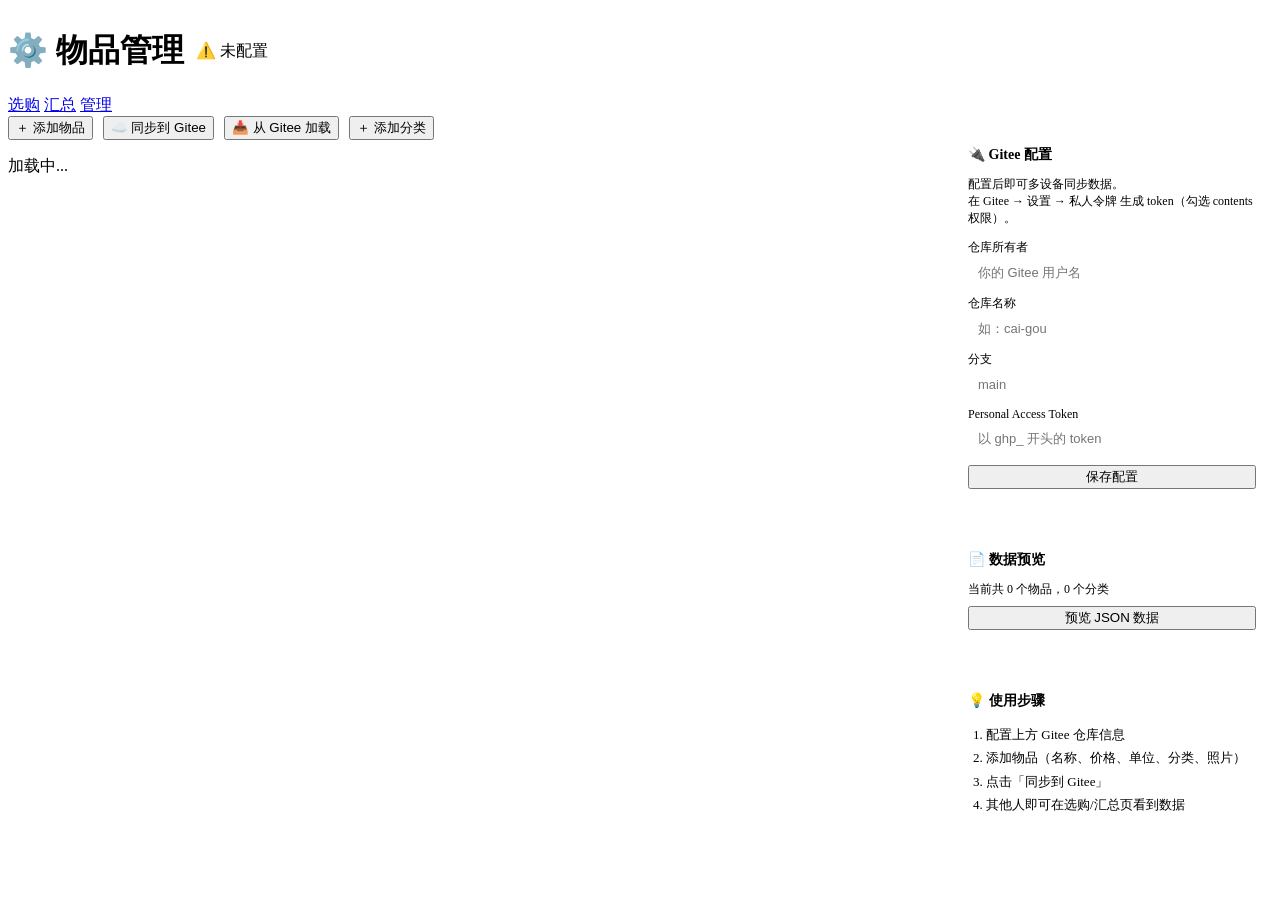
==== admin.html @ 83554416 "Add admin.html" ====
<!DOCTYPE html>
<html lang="zh-CN">
<head>
  <meta charset="UTF-8">
  <meta name="viewport" content="width=device-width, initial-scale=1.0">
  <title>采购管理 · 物品</title>
  <link rel="stylesheet" href="css/style.css">
  <style>
    /* ---- Admin specific styles ---- */
    .admin-layout { display: grid; grid-template-columns: 1fr 320px; gap: 24px; align-items: start; }
    @media (max-width: 800px) { .admin-layout { grid-template-columns: 1fr; } }

    .admin-card {
      background: var(--color-surface);
      border: 1px solid var(--color-border);
      border-radius: var(--radius);
      padding: 16px;
      margin-bottom: 16px;
    }
    .admin-card h3 { font-size: 14px; font-weight: 600; margin-bottom: 12px; }

    .admin-cat-section { margin-bottom: 16px; }
    .admin-cat-title { font-size: 14px; font-weight: 600; margin-bottom: 6px; color: var(--color-text-secondary); }
    .admin-item-row {
      display: flex; align-items: center; gap: 10px;
      padding: 8px 10px; border-radius: 6px;
      border: 1px solid var(--color-border);
      margin-bottom: 4px;
    }
    .admin-item-row:hover { background: var(--color-bg); }
    .admin-thumb { width: 36px; height: 36px; border-radius: 4px; object-fit: cover; flex-shrink: 0; }
    .admin-item-info { flex: 1; min-width: 0; }
    .admin-item-name { font-size: 14px; font-weight: 500; }
    .admin-item-meta { font-size: 12px; color: var(--color-text-secondary); }
    .admin-item-actions { display: flex; gap: 4px; flex-shrink: 0; }

    .btn-sm {
      font-size: 12px; padding: 3px 10px; border: 1px solid var(--color-border);
      border-radius: 4px; background: var(--color-surface); cursor: pointer;
      transition: background 0.1s;
    }
    .btn-sm:hover { background: var(--color-bg); }
    .btn-del { color: var(--color-danger); border-color: var(--color-danger); }
    .btn-del:hover { background: var(--color-danger-bg); }
    .btn-edit { color: var(--color-primary); border-color: var(--color-primary); }
    .btn-edit:hover { background: var(--color-primary-bg); }

    .form-group { margin-bottom: 10px; }
    .form-group label { display: block; font-size: 13px; font-weight: 500; margin-bottom: 4px; color: var(--color-text-secondary); }
    .form-group input,
    .form-group select {
      width: 100%; padding: 7px 10px; font-size: 14px;
      border: 1px solid var(--color-border); border-radius: 6px; outline: none;
    }
    .form-group input:focus,
    .form-group select:focus { border-color: var(--color-primary); box-shadow: 0 0 0 3px var(--color-primary-bg); }
    .form-row { display: grid; grid-template-columns: 1fr 1fr; gap: 10px; }
    .form-actions { display: flex; gap: 8px; margin-top: 12px; }

    .config-field { margin-bottom: 8px; }
    .config-field input { width: 100%; padding: 7px 10px; font-size: 13px; border: 1px solid var(--color-border); border-radius: 6px; outline: none; }
    .config-field input:focus { border-color: var(--color-primary); }
    .config-field label { display: block; font-size: 12px; font-weight: 500; margin-bottom: 2px; color: var(--color-text-secondary); }

    .status-bar { display: flex; align-items: center; gap: 8px; font-size: 13px; }
  </style>
</head>
<body>

  <header class="app-header">
    <div style="display:flex;align-items:center;gap:12px;">
      <h1>⚙️ 物品管理</h1>
      <span class="date-badge" id="gitee-status">⚠️ 未配置</span>
    </div>
    <nav class="app-nav">
      <a href="index.html">选购</a>
      <a href="summary.html">汇总</a>
      <a href="admin.html" class="active">管理</a>
    </nav>
  </header>

  <main class="app-main">

    <div class="admin-layout">

      <!-- ======== 左侧：物品列表 ======== -->
      <div>
        <div style="display:flex;align-items:center;gap:10px;margin-bottom:16px;flex-wrap:wrap;">
          <button class="btn btn-primary" id="btn-add-item">＋ 添加物品</button>
          <button class="btn btn-success" id="btn-save-gitee">☁️ 同步到 Gitee</button>
          <button class="btn btn-outline" id="btn-load-gitee">📥 从 Gitee 加载</button>
          <button class="btn btn-outline" id="btn-add-category">＋ 添加分类</button>
        </div>

        <!-- 物品表单（折叠） -->
        <div class="admin-card" id="item-form" style="display:none;">
          <h3 id="form-title">添加物品</h3>
          <input type="hidden" id="item-id">
          <div class="form-group">
            <label>物品名称</label>
            <input type="text" id="item-name" placeholder="如：康师傅红烧牛肉面" maxlength="30">
          </div>
          <div class="form-row">
            <div class="form-group">
              <label>价格 (¥)</label>
              <input type="number" id="item-price" placeholder="4.5" step="0.1" min="0">
            </div>
            <div class="form-group">
              <label>单位</label>
              <input type="text" id="item-unit" placeholder="包、个、瓶" maxlength="6">
            </div>
          </div>
          <div class="form-group">
            <label>分类</label>
            <select id="item-category"></select>
          </div>
          <div class="form-group">
            <label>照片链接（可选）</label>
            <input type="url" id="item-photo" placeholder="https://example.com/photo.jpg">
          </div>
          <div class="form-actions">
            <button class="btn btn-primary" id="btn-save-form">保存</button>
            <button class="btn btn-outline" id="btn-cancel-form">取消</button>
          </div>
        </div>

        <!-- 物品列表 -->
        <div id="item-list">
          <div class="empty-state"><p>加载中...</p></div>
        </div>
      </div>

      <!-- ======== 右侧：Gitee 配置 ======== -->
      <div>
        <div class="admin-card">
          <h3>🔌 Gitee 配置</h3>
          <p style="font-size:12px;color:var(--color-text-secondary);margin-bottom:12px;">
            配置后即可多设备同步数据。<br>
            在 Gitee → 设置 → 私人令牌 生成 token（勾选 contents 权限）。
          </p>
          <div class="config-field">
            <label>仓库所有者</label>
            <input type="text" id="gitee-owner" placeholder="你的 Gitee 用户名">
          </div>
          <div class="config-field">
            <label>仓库名称</label>
            <input type="text" id="gitee-repo" placeholder="如：cai-gou">
          </div>
          <div class="config-field">
            <label>分支</label>
            <input type="text" id="gitee-branch" placeholder="main">
          </div>
          <div class="config-field">
            <label>Personal Access Token</label>
            <input type="password" id="gitee-token" placeholder="以 ghp_ 开头的 token">
          </div>
          <button class="btn btn-outline" id="btn-save-config" style="width:100%;margin-top:4px;">保存配置</button>
        </div>

        <div class="admin-card">
          <h3>📄 数据预览</h3>
          <p style="font-size:12px;color:var(--color-text-secondary);margin-bottom:8px;">
            当前共 <span id="item-count">0</span> 个物品，<span id="cat-count">0</span> 个分类
          </p>
          <button class="btn btn-outline" id="btn-preview" style="width:100%;">预览 JSON 数据</button>
        </div>

        <div class="admin-card">
          <h3>💡 使用步骤</h3>
          <ol style="font-size:13px;color:var(--color-text-secondary);line-height:1.8;padding-left:18px;">
            <li>配置上方 Gitee 仓库信息</li>
            <li>添加物品（名称、价格、单位、分类、照片）</li>
            <li>点击「同步到 Gitee」</li>
            <li>其他人即可在选购/汇总页看到数据</li>
          </ol>
        </div>
      </div>

    </div>
  </main>

  <div class="toast" id="toast"></div>

  <script src="js/gitee-api.js"></script>
  <script src="js/admin.js"></script>
</body>
</html>
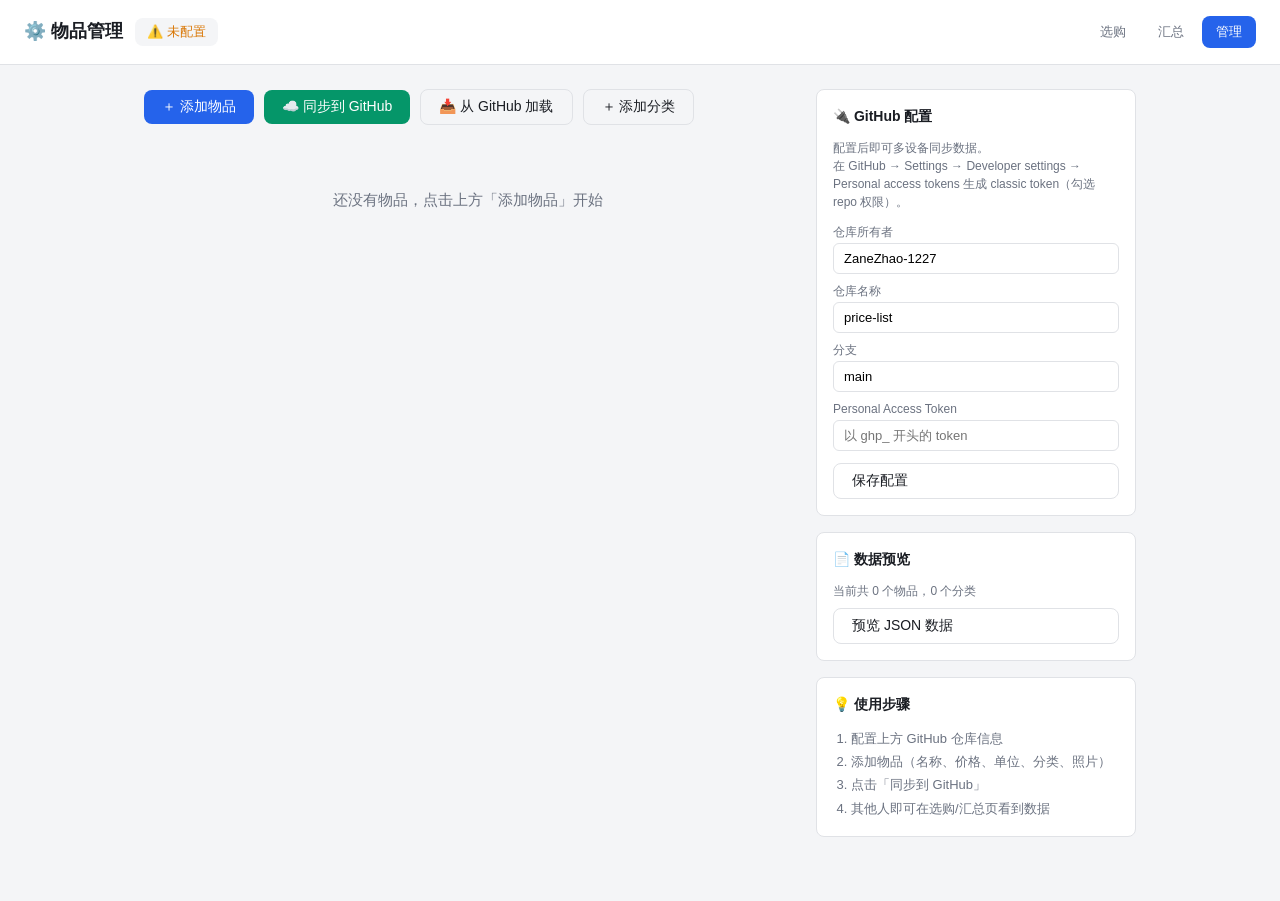
==== commit 2b5212c6: "更新 admin.html" ====
--- a/admin.html
+++ b/admin.html
@@ -6,10 +6,8 @@
   <title>采购管理 · 物品</title>
   <link rel="stylesheet" href="css/style.css">
   <style>
-    /* ---- Admin specific styles ---- */
     .admin-layout { display: grid; grid-template-columns: 1fr 320px; gap: 24px; align-items: start; }
     @media (max-width: 800px) { .admin-layout { grid-template-columns: 1fr; } }
-
     .admin-card {
       background: var(--color-surface);
       border: 1px solid var(--color-border);
@@ -18,7 +16,6 @@
       margin-bottom: 16px;
     }
     .admin-card h3 { font-size: 14px; font-weight: 600; margin-bottom: 12px; }
-
     .admin-cat-section { margin-bottom: 16px; }
     .admin-cat-title { font-size: 14px; font-weight: 600; margin-bottom: 6px; color: var(--color-text-secondary); }
     .admin-item-row {
@@ -33,7 +30,6 @@
     .admin-item-name { font-size: 14px; font-weight: 500; }
     .admin-item-meta { font-size: 12px; color: var(--color-text-secondary); }
     .admin-item-actions { display: flex; gap: 4px; flex-shrink: 0; }
-
     .btn-sm {
       font-size: 12px; padding: 3px 10px; border: 1px solid var(--color-border);
       border-radius: 4px; background: var(--color-surface); cursor: pointer;
@@ -44,7 +40,6 @@
     .btn-del:hover { background: var(--color-danger-bg); }
     .btn-edit { color: var(--color-primary); border-color: var(--color-primary); }
     .btn-edit:hover { background: var(--color-primary-bg); }
-
     .form-group { margin-bottom: 10px; }
     .form-group label { display: block; font-size: 13px; font-weight: 500; margin-bottom: 4px; color: var(--color-text-secondary); }
     .form-group input,
@@ -56,12 +51,10 @@
     .form-group select:focus { border-color: var(--color-primary); box-shadow: 0 0 0 3px var(--color-primary-bg); }
     .form-row { display: grid; grid-template-columns: 1fr 1fr; gap: 10px; }
     .form-actions { display: flex; gap: 8px; margin-top: 12px; }
-
     .config-field { margin-bottom: 8px; }
     .config-field input { width: 100%; padding: 7px 10px; font-size: 13px; border: 1px solid var(--color-border); border-radius: 6px; outline: none; }
     .config-field input:focus { border-color: var(--color-primary); }
     .config-field label { display: block; font-size: 12px; font-weight: 500; margin-bottom: 2px; color: var(--color-text-secondary); }
-
     .status-bar { display: flex; align-items: center; gap: 8px; font-size: 13px; }
   </style>
 </head>
@@ -83,16 +76,16 @@
 
     <div class="admin-layout">
 
-      <!-- ======== 左侧：物品列表 ======== -->
+      <!-- 左侧：物品列表 -->
       <div>
         <div style="display:flex;align-items:center;gap:10px;margin-bottom:16px;flex-wrap:wrap;">
           <button class="btn btn-primary" id="btn-add-item">＋ 添加物品</button>
-          <button class="btn btn-success" id="btn-save-gitee">☁️ 同步到 Gitee</button>
-          <button class="btn btn-outline" id="btn-load-gitee">📥 从 Gitee 加载</button>
+          <button class="btn btn-success" id="btn-save-gitee">☁️ 同步到 GitHub</button>
+          <button class="btn btn-outline" id="btn-load-gitee">📥 从 GitHub 加载</button>
           <button class="btn btn-outline" id="btn-add-category">＋ 添加分类</button>
         </div>
 
-        <!-- 物品表单（折叠） -->
+        <!-- 物品表单 -->
         <div class="admin-card" id="item-form" style="display:none;">
           <h3 id="form-title">添加物品</h3>
           <input type="hidden" id="item-id">
@@ -130,21 +123,22 @@
         </div>
       </div>
 
-      <!-- ======== 右侧：Gitee 配置 ======== -->
+      <!-- 右侧：GitHub 配置 -->
       <div>
         <div class="admin-card">
-          <h3>🔌 Gitee 配置</h3>
+          <h3>🔌 GitHub 配置</h3>
           <p style="font-size:12px;color:var(--color-text-secondary);margin-bottom:12px;">
             配置后即可多设备同步数据。<br>
-            在 Gitee → 设置 → 私人令牌 生成 token（勾选 contents 权限）。
+            在 GitHub → Settings → Developer settings → Personal access tokens
+            生成 classic token（勾选 repo 权限）。
           </p>
           <div class="config-field">
             <label>仓库所有者</label>
-            <input type="text" id="gitee-owner" placeholder="你的 Gitee 用户名">
+            <input type="text" id="gitee-owner" placeholder="GitHub 用户名">
           </div>
           <div class="config-field">
             <label>仓库名称</label>
-            <input type="text" id="gitee-repo" placeholder="如：cai-gou">
+            <input type="text" id="gitee-repo" placeholder="price-list">
           </div>
           <div class="config-field">
             <label>分支</label>
@@ -168,9 +162,9 @@
         <div class="admin-card">
           <h3>💡 使用步骤</h3>
           <ol style="font-size:13px;color:var(--color-text-secondary);line-height:1.8;padding-left:18px;">
-            <li>配置上方 Gitee 仓库信息</li>
+            <li>配置上方 GitHub 仓库信息</li>
             <li>添加物品（名称、价格、单位、分类、照片）</li>
-            <li>点击「同步到 Gitee」</li>
+            <li>点击「同步到 GitHub」</li>
             <li>其他人即可在选购/汇总页看到数据</li>
           </ol>
         </div>
--- a/css/style.css
+++ b/css/style.css
@@ -0,0 +1,490 @@
+/* ================================================================
+   采购汇总系统 — 样式表
+   ================================================================ */
+
+:root {
+  --color-bg:        #f4f5f7;
+  --color-surface:   #ffffff;
+  --color-border:    #e0e2e6;
+  --color-text:      #1a1d23;
+  --color-text-secondary: #6b7280;
+  --color-primary:   #2563eb;
+  --color-primary-hover: #1d4ed8;
+  --color-primary-bg: #eff6ff;
+  --color-accent:    #059669;
+  --color-accent-bg: #ecfdf5;
+  --color-danger:    #dc2626;
+  --color-danger-bg: #fef2f2;
+  --color-warning:   #d97706;
+  --color-warning-bg: #fffbeb;
+  --radius:       8px;
+  --shadow-sm:    0 1px 2px rgba(0,0,0,0.06);
+  --shadow-md:    0 2px 8px rgba(0,0,0,0.08);
+  --font-sans:    -apple-system, BlinkMacSystemFont, "Segoe UI", "PingFang SC", "Hiragino Sans GB", "Microsoft YaHei", sans-serif;
+}
+
+/* ---- Reset ---- */
+*, *::before, *::after { box-sizing: border-box; margin: 0; padding: 0; }
+
+body {
+  font-family: var(--font-sans);
+  background: var(--color-bg);
+  color: var(--color-text);
+  line-height: 1.5;
+  min-height: 100vh;
+}
+
+/* ---- Layout ---- */
+.app-header {
+  background: var(--color-surface);
+  border-bottom: 1px solid var(--color-border);
+  padding: 16px 24px;
+  display: flex;
+  align-items: center;
+  justify-content: space-between;
+  flex-wrap: wrap;
+  gap: 12px;
+  position: sticky;
+  top: 0;
+  z-index: 50;
+}
+
+.app-header h1 {
+  font-size: 18px;
+  font-weight: 600;
+  letter-spacing: 0;
+}
+
+.app-header .date-badge {
+  font-size: 13px;
+  color: var(--color-text-secondary);
+  background: var(--color-bg);
+  padding: 4px 12px;
+  border-radius: var(--radius);
+}
+
+.app-nav {
+  display: flex;
+  gap: 4px;
+}
+
+.app-nav a {
+  text-decoration: none;
+  font-size: 13px;
+  font-weight: 500;
+  padding: 6px 14px;
+  border-radius: var(--radius);
+  color: var(--color-text-secondary);
+  transition: background 0.15s, color 0.15s;
+}
+
+.app-nav a:hover {
+  background: var(--color-bg);
+  color: var(--color-text);
+}
+
+.app-nav a.active {
+  background: var(--color-primary);
+  color: #fff;
+}
+
+.app-main {
+  max-width: 1024px;
+  margin: 0 auto;
+  padding: 24px 16px 48px;
+}
+
+/* ---- User badge ---- */
+.user-area {
+  display: flex;
+  align-items: center;
+  gap: 10px;
+  flex-wrap: wrap;
+}
+
+.user-area input {
+  font-size: 14px;
+  padding: 6px 12px;
+  border: 1px solid var(--color-border);
+  border-radius: var(--radius);
+  outline: none;
+  width: 120px;
+  transition: border-color 0.15s;
+}
+
+.user-area input:focus {
+  border-color: var(--color-primary);
+  box-shadow: 0 0 0 3px var(--color-primary-bg);
+}
+
+/* ---- Category section ---- */
+.category-section {
+  margin-bottom: 28px;
+}
+
+.category-header {
+  display: flex;
+  align-items: center;
+  gap: 8px;
+  font-size: 16px;
+  font-weight: 600;
+  margin-bottom: 12px;
+  padding-bottom: 8px;
+  border-bottom: 2px solid var(--color-border);
+}
+
+.category-header .icon {
+  font-size: 20px;
+  line-height: 1;
+}
+
+.category-header .count {
+  font-size: 13px;
+  font-weight: 400;
+  color: var(--color-text-secondary);
+  margin-left: auto;
+}
+
+/* ---- Item cards ---- */
+.items-grid {
+  display: grid;
+  grid-template-columns: repeat(auto-fill, minmax(220px, 1fr));
+  gap: 8px;
+}
+
+.item-card {
+  background: var(--color-surface);
+  border: 1px solid var(--color-border);
+  border-radius: var(--radius);
+  padding: 10px 12px;
+  display: flex;
+  align-items: center;
+  gap: 10px;
+  transition: border-color 0.15s, box-shadow 0.15s;
+}
+
+.item-card:hover {
+  border-color: var(--color-primary);
+  box-shadow: var(--shadow-sm);
+}
+
+.item-photo {
+  width: 40px;
+  height: 40px;
+  border-radius: 6px;
+  object-fit: cover;
+  flex-shrink: 0;
+  background: var(--color-bg);
+}
+
+.item-card .info {
+  flex: 1;
+  min-width: 0;
+}
+
+.item-card .name {
+  font-size: 14px;
+  font-weight: 500;
+  white-space: nowrap;
+  overflow: hidden;
+  text-overflow: ellipsis;
+}
+
+.item-card .meta {
+  font-size: 12px;
+  color: var(--color-text-secondary);
+  margin-top: 2px;
+}
+
+.item-card .qty-control {
+  display: flex;
+  align-items: center;
+  gap: 4px;
+  flex-shrink: 0;
+}
+
+.item-card .qty-control button {
+  width: 26px;
+  height: 26px;
+  border: 1px solid var(--color-border);
+  border-radius: 4px;
+  background: var(--color-surface);
+  font-size: 16px;
+  line-height: 1;
+  cursor: pointer;
+  display: flex;
+  align-items: center;
+  justify-content: center;
+  transition: background 0.1s, border-color 0.1s;
+  color: var(--color-text);
+}
+
+.item-card .qty-control button:hover {
+  background: var(--color-bg);
+  border-color: var(--color-primary);
+}
+
+.item-card .qty-control button:disabled {
+  opacity: 0.3;
+  cursor: default;
+}
+
+.item-card .qty-control .qty {
+  font-size: 14px;
+  font-weight: 600;
+  min-width: 24px;
+  text-align: center;
+  font-variant-numeric: tabular-nums;
+}
+
+/* ---- Summary tables ---- */
+.summary-table {
+  width: 100%;
+  border-collapse: collapse;
+  background: var(--color-surface);
+  border-radius: var(--radius);
+  overflow: hidden;
+  box-shadow: var(--shadow-sm);
+}
+
+.summary-table thead {
+  background: var(--color-bg);
+}
+
+.summary-table th {
+  font-size: 12px;
+  font-weight: 600;
+  text-transform: uppercase;
+  letter-spacing: 0.5px;
+  color: var(--color-text-secondary);
+  padding: 10px 12px;
+  text-align: left;
+  white-space: nowrap;
+}
+
+.summary-table td {
+  padding: 10px 12px;
+  font-size: 14px;
+  border-top: 1px solid var(--color-border);
+  vertical-align: middle;
+}
+
+.summary-table tbody tr:hover {
+  background: var(--color-primary-bg);
+}
+
+.summary-table .total-row {
+  font-weight: 600;
+  background: var(--color-warning-bg);
+}
+
+.summary-table .total-row td {
+  border-top: 2px solid var(--color-warning);
+}
+
+/* ---- Summary photo ---- */
+.summary-photo {
+  width: 36px;
+  height: 36px;
+  border-radius: 6px;
+  object-fit: cover;
+  display: block;
+  background: var(--color-bg);
+}
+
+.user-tag {
+  display: inline-block;
+  font-size: 12px;
+  padding: 2px 8px;
+  border-radius: 4px;
+  background: var(--color-primary-bg);
+  color: var(--color-primary);
+  margin: 1px 3px 1px 0;
+  white-space: nowrap;
+}
+
+/* ---- Grand total ---- */
+.grand-total {
+  margin-top: 28px;
+  padding: 24px;
+  background: var(--color-surface);
+  border: 2px solid var(--color-primary);
+  border-radius: var(--radius);
+  display: flex;
+  justify-content: space-around;
+  flex-wrap: wrap;
+  gap: 20px;
+  text-align: center;
+}
+
+.grand-label {
+  font-size: 12px;
+  color: var(--color-text-secondary);
+  margin-bottom: 4px;
+}
+
+.grand-value {
+  font-size: 24px;
+  font-weight: 700;
+}
+
+.grand-amount {
+  color: var(--color-primary);
+}
+
+/* ---- Buttons ---- */
+.btn {
+  display: inline-flex;
+  align-items: center;
+  gap: 6px;
+  font-size: 14px;
+  font-weight: 500;
+  padding: 8px 18px;
+  border: none;
+  border-radius: var(--radius);
+  cursor: pointer;
+  transition: background 0.15s, box-shadow 0.15s;
+  font-family: inherit;
+}
+
+.btn-primary {
+  background: var(--color-primary);
+  color: #fff;
+}
+
+.btn-primary:hover {
+  background: var(--color-primary-hover);
+  box-shadow: var(--shadow-sm);
+}
+
+.btn-success {
+  background: var(--color-accent);
+  color: #fff;
+}
+
+.btn-success:hover {
+  background: #047857;
+}
+
+.btn-outline {
+  background: transparent;
+  border: 1px solid var(--color-border);
+  color: var(--color-text);
+}
+
+.btn-outline:hover {
+  background: var(--color-bg);
+}
+
+.btn-danger {
+  background: var(--color-danger);
+  color: #fff;
+}
+
+.btn-danger:hover {
+  background: #b91c1c;
+}
+
+.btn:disabled {
+  opacity: 0.5;
+  cursor: not-allowed;
+}
+
+/* ---- Action bar ---- */
+.action-bar {
+  display: flex;
+  flex-wrap: wrap;
+  gap: 10px;
+  align-items: center;
+  justify-content: space-between;
+  margin-top: 24px;
+  padding-top: 20px;
+  border-top: 1px solid var(--color-border);
+}
+
+.action-bar .left, .action-bar .right {
+  display: flex;
+  gap: 8px;
+  align-items: center;
+}
+
+/* ---- Empty state ---- */
+.empty-state {
+  text-align: center;
+  padding: 48px 24px;
+  color: var(--color-text-secondary);
+}
+
+.empty-state .icon {
+  font-size: 48px;
+  margin-bottom: 12px;
+}
+
+.empty-state p {
+  font-size: 15px;
+}
+
+/* ---- Config tip ---- */
+.config-tip {
+  background: var(--color-warning-bg);
+  border: 1px solid var(--color-warning);
+  border-radius: var(--radius);
+  padding: 10px 14px;
+  font-size: 13px;
+  color: var(--color-text);
+  margin-bottom: 16px;
+}
+
+.config-tip a {
+  color: var(--color-primary);
+  text-decoration: none;
+  font-weight: 500;
+}
+
+.config-tip a:hover {
+  text-decoration: underline;
+}
+
+/* ---- Toast ---- */
+.toast {
+  position: fixed;
+  bottom: 24px;
+  left: 50%;
+  transform: translateX(-50%) translateY(80px);
+  background: var(--color-text);
+  color: #fff;
+  padding: 10px 20px;
+  border-radius: var(--radius);
+  font-size: 14px;
+  opacity: 0;
+  transition: transform 0.3s, opacity 0.3s;
+  z-index: 100;
+  pointer-events: none;
+}
+
+.toast.show {
+  transform: translateX(-50%) translateY(0);
+  opacity: 1;
+}
+
+/* ---- No items msg ---- */
+.no-items {
+  font-size: 13px;
+  color: var(--color-text-secondary);
+  padding: 8px 0;
+}
+
+/* ---- Responsive ---- */
+@media (max-width: 640px) {
+  .app-header { padding: 12px 16px; }
+  .app-header h1 { font-size: 16px; }
+  .app-main { padding: 16px 12px 36px; }
+  .items-grid { grid-template-columns: 1fr; }
+  .summary-table { font-size: 13px; }
+  .summary-table th, .summary-table td { padding: 8px 8px; }
+  .user-area input { width: 100px; }
+  .action-bar { flex-direction: column; align-items: stretch; }
+  .action-bar .left, .action-bar .right { justify-content: center; }
+  .grand-total { padding: 16px; gap: 12px; }
+  .grand-value { font-size: 20px; }
+}
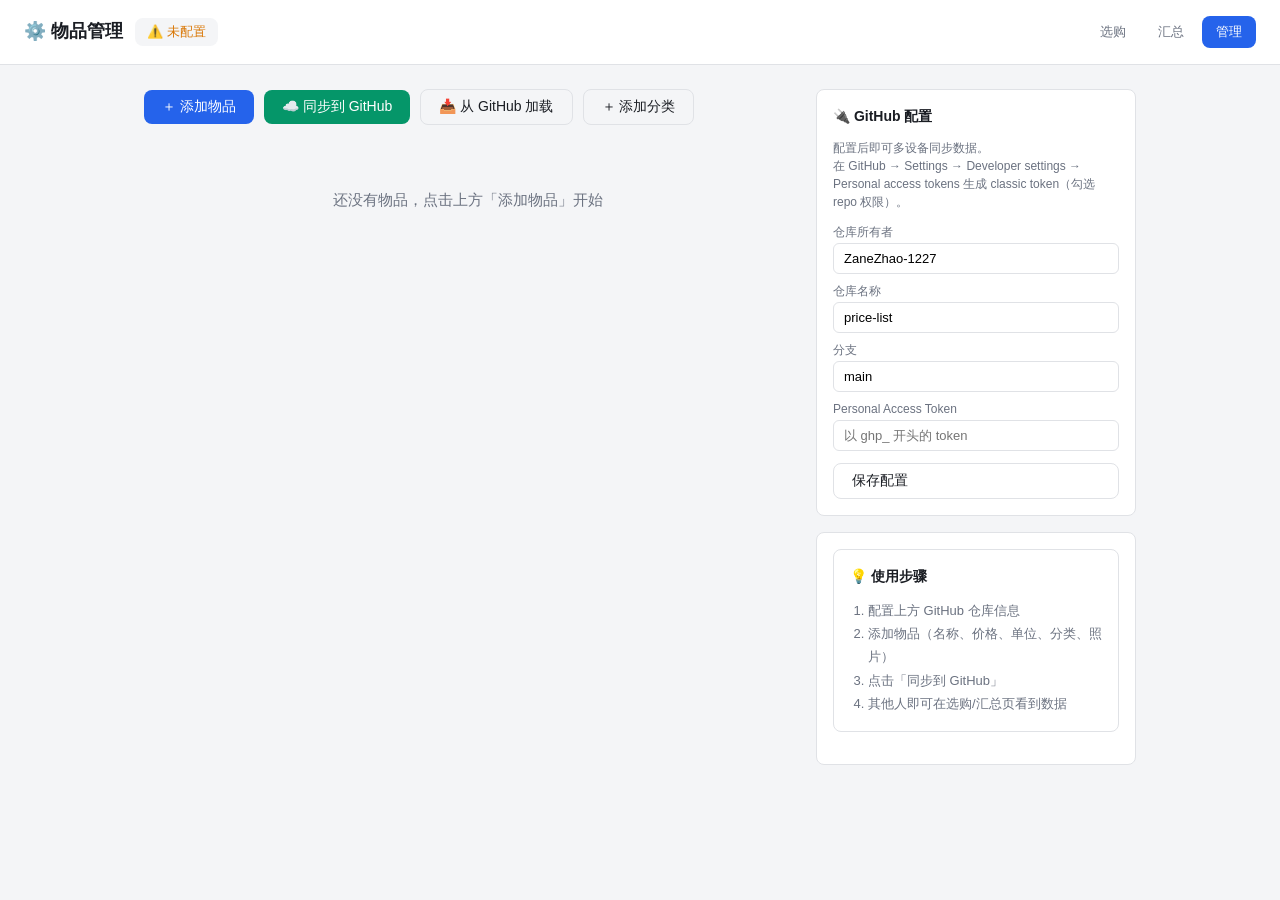
==== commit cbf9245a: "更新 admin.html" ====
--- a/admin.html
+++ b/admin.html
@@ -152,12 +152,7 @@
         </div>
 
         <div class="admin-card">
-          <h3>📄 数据预览</h3>
-          <p style="font-size:12px;color:var(--color-text-secondary);margin-bottom:8px;">
-            当前共 <span id="item-count">0</span> 个物品，<span id="cat-count">0</span> 个分类
-          </p>
-          <button class="btn btn-outline" id="btn-preview" style="width:100%;">预览 JSON 数据</button>
-        </div>
+          
 
         <div class="admin-card">
           <h3>💡 使用步骤</h3>
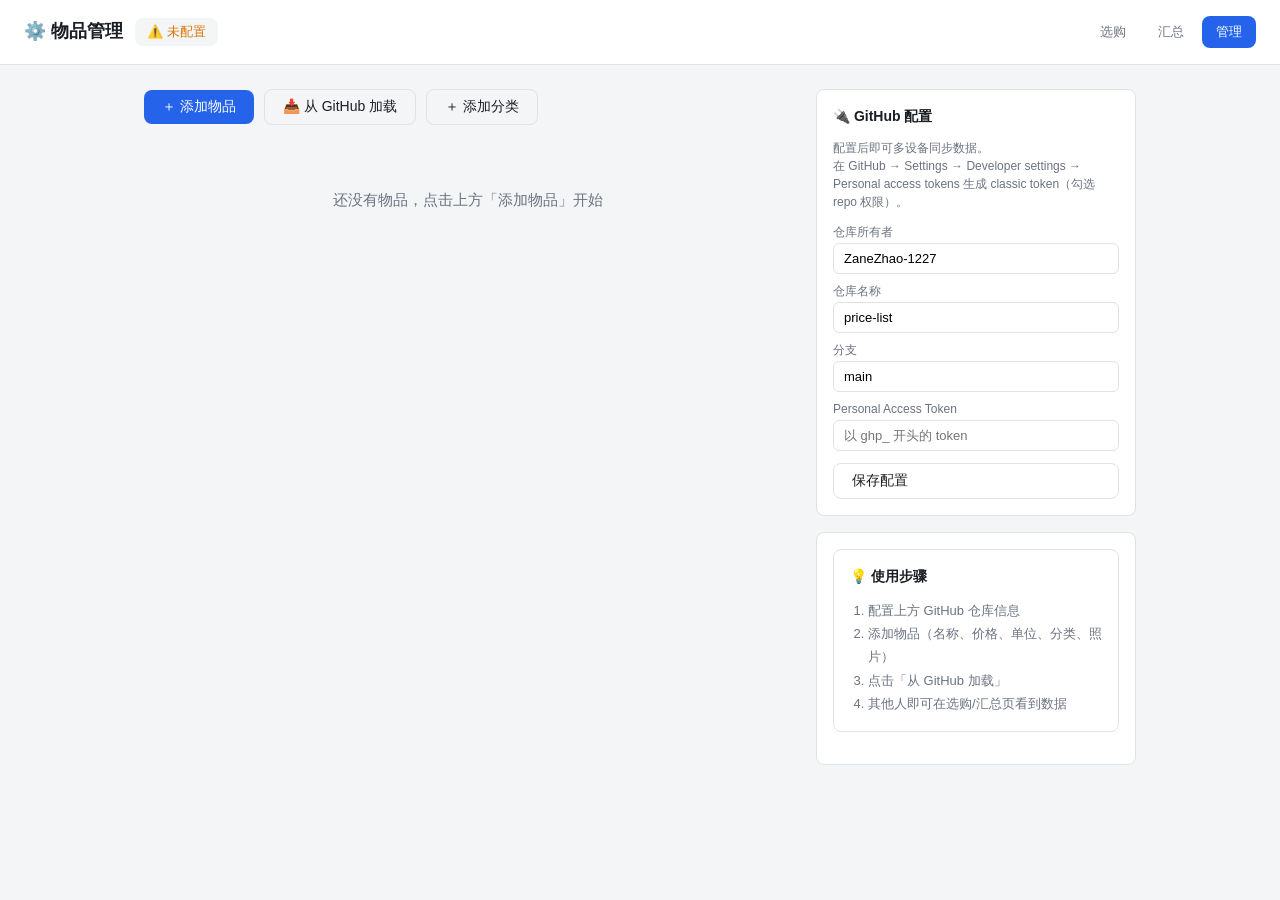
==== commit f951e8cc: "remove manual sync button" ====
--- a/admin.html
+++ b/admin.html
@@ -80,7 +80,6 @@
       <div>
         <div style="display:flex;align-items:center;gap:10px;margin-bottom:16px;flex-wrap:wrap;">
           <button class="btn btn-primary" id="btn-add-item">＋ 添加物品</button>
-          <button class="btn btn-success" id="btn-save-gitee">☁️ 同步到 GitHub</button>
           <button class="btn btn-outline" id="btn-load-gitee">📥 从 GitHub 加载</button>
           <button class="btn btn-outline" id="btn-add-category">＋ 添加分类</button>
         </div>
@@ -159,7 +158,7 @@
           <ol style="font-size:13px;color:var(--color-text-secondary);line-height:1.8;padding-left:18px;">
             <li>配置上方 GitHub 仓库信息</li>
             <li>添加物品（名称、价格、单位、分类、照片）</li>
-            <li>点击「同步到 GitHub」</li>
+            <li>点击「从 GitHub 加载」</li>
             <li>其他人即可在选购/汇总页看到数据</li>
           </ol>
         </div>
